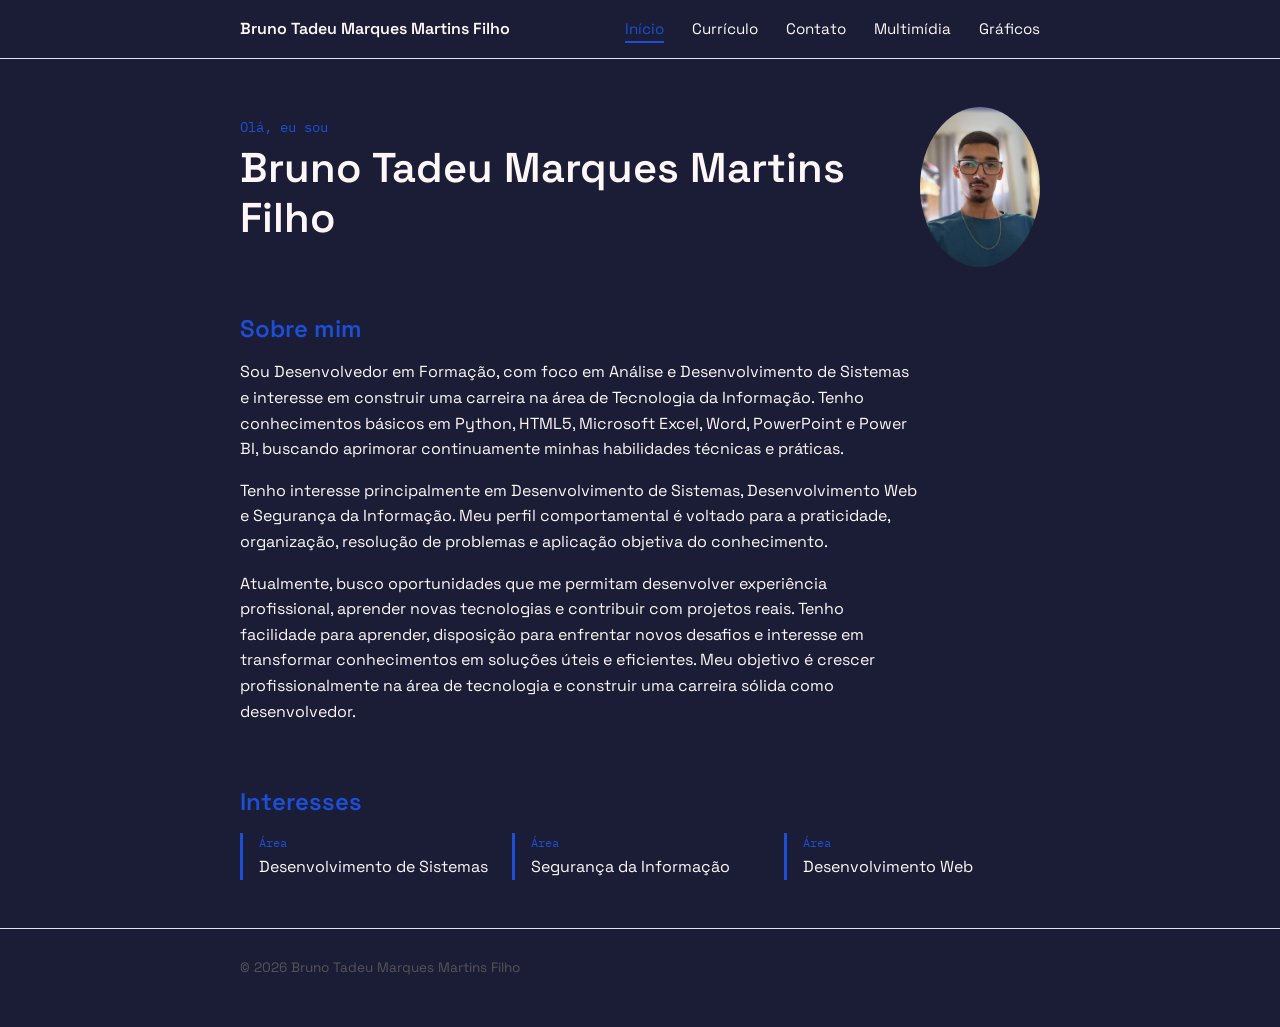
==== index.html @ e6d91eb6 "CP3: versão inicial do site versiionado" ====
<!DOCTYPE html>
<html lang="pt-BR">
<head>
  <meta charset="UTF-8">
  <meta name="viewport" content="width=device-width, initial-scale=1">
  <title>Bruno Tadeu Marques Martins Filho — Portfólio</title>
  <link rel="preconnect" href="https://fonts.googleapis.com">
  <link href="https://fonts.googleapis.com/css2?family=Space+Grotesk:wght@400;500;600;700&family=IBM+Plex+Mono:wght@400;500&display=swap" rel="stylesheet">
  <link rel="stylesheet" href="css/estilos.css">
</head>
<body>

  <header class="site-header">
    <div class="header-inner">
      <a class="brand" href="index.html">Bruno Tadeu Marques Martins Filho</a>
      <nav class="main-nav" aria-label="Navegação principal">
        <ul>
          <li><a href="index.html" aria-current="page">Início</a></li>
          <li><a href="curriculo.html">Currículo</a></li>
          <li><a href="formulario.html">Contato</a></li>
          <li><a href="multimidia.html">Multimídia</a></li>
          <li><a href="graficos.html">Gráficos</a></li>
        </ul>
      </nav>
    </div>
  </header>

  <main>
    <section class="hero" aria-labelledby="hero-title">
      <div>
        <p class="hero-lead">Olá, eu sou</p>
        <h1 id="hero-title">Bruno Tadeu Marques Martins Filho</h1>
      </div>
      <img
        class="avatar"
        src="img_mp3_mp4/minha-foto.jpeg"
        alt="Foto de Bruno Tadeu"
        width="160"
        height="160"
      >
    </section>

    <section aria-labelledby="sobre-title">
      <h2 id="sobre-title">Sobre mim</h2>
      <article>
        <p>
          Sou Desenvolvedor em Formação, com foco em Análise e Desenvolvimento de Sistemas 
          e interesse em construir uma carreira na área de Tecnologia da Informação. 
          Tenho conhecimentos básicos em Python, HTML5, Microsoft Excel, Word, PowerPoint e Power BI, 
          buscando aprimorar continuamente minhas habilidades técnicas e práticas.
        </p>
        <p>
          Tenho interesse principalmente em Desenvolvimento de Sistemas, Desenvolvimento Web e Segurança da Informação. 
          Meu perfil comportamental é voltado para a praticidade, organização, resolução de problemas e aplicação objetiva do conhecimento.
        </p>
        <p>
          Atualmente, busco oportunidades que me permitam desenvolver experiência profissional, 
          aprender novas tecnologias e contribuir com projetos reais. Tenho facilidade para aprender, 
          disposição para enfrentar novos desafios e interesse em transformar conhecimentos em soluções úteis e eficientes. 
          Meu objetivo é crescer profissionalmente na área de tecnologia e construir uma carreira sólida como desenvolvedor.
        </p>
      </article>
    </section>

    <section aria-labelledby="interesses-title">
      <h2 id="interesses-title">Interesses</h2>
      <ul class="lista-simples">
        <li>
          <span class="etiqueta">Área</span>
          Desenvolvimento de Sistemas
        </li>
        <li>
          <span class="etiqueta">Área</span>
          Segurança da Informação
        </li>
        <li>
          <span class="etiqueta">Área</span>
          Desenvolvimento Web
        </li>
      </ul>
    </section>
  </main>

  <footer class="site-footer">
    <div class="footer-inner">
      <span>&copy; 2026 Bruno Tadeu Marques Martins Filho</span>
    </div>
  </footer>

</body>
</html>
---- css/estilos.css ----
/* =========================================================
   ESTILOS.CSS — Portfólio pessoal
   Paleta: azul, branco e preto, apenas.
   ========================================================= */

:root {
  --branco: #fff7f7;
  --azul: #1c4fd6;
  --azul-claro: #4f7fe8;
  --azul-suave: #eef2fc;
  --preto: #1b1d37;
  --cinza-linha: #dde3ef;

  --fonte: "Space Grotesk", "Segoe UI", sans-serif;
  --fonte-mono: "IBM Plex Mono", "Courier New", monospace;

  --largura-conteudo: 800px;
  --espaco-1: 8px;
  --espaco-2: 16px;
  --espaco-3: 28px;
  --espaco-4: 48px;
}

*,
*::before,
*::after {
  box-sizing: border-box;
}

body {
  margin: 0;
  background-color: var(--preto);
  color: var(--branco);
  font-family: var(--fonte);
  line-height: 1.6;
  -webkit-font-smoothing: antialiased;
}

img {
  max-width: 100%;
  height: auto;
  display: block;
}

a {
  color: var(--azul);
}

a:focus-visible,
button:focus-visible,
input:focus-visible,
select:focus-visible,
textarea:focus-visible {
  outline: 2px solid var(--azul);
  outline-offset: 2px;
}

h1,
h2,
h3 {
  font-weight: 600;
  line-height: 1.2;
  margin: 0 0 var(--espaco-2);
}

h1 {
  font-size: clamp(1.9rem, 4vw, 2.6rem);
}

h2 {
  font-size: clamp(1.25rem, 3vw, 1.5rem);
  color: var(--azul);
}

p {
  margin: 0 0 var(--espaco-2);
  max-width: 68ch;
}

ul,
ol {
  padding-left: 1.2rem;
}

/* ---------- Cabeçalho / navegação ---------- */
.site-header {
  border-bottom: 1px solid var(--cinza-linha);
}

.header-inner {
  width: min(100% - 2.5rem, var(--largura-conteudo));
  margin-inline: auto;
  display: flex;
  flex-direction: column;
  align-items: flex-start;
  flex-wrap: wrap;
  gap: var(--espaco-2);
  padding: var(--espaco-2) 0;
}

.brand {
  font-weight: 600;
  color: var(--branco);
  text-decoration: none;
}

.main-nav ul {
  list-style: none;
  display: flex;
  flex-wrap: wrap;
  gap: var(--espaco-3);
  margin: 0;
  padding: 0;
}

.main-nav a {
  color: var(--branco);
  text-decoration: none;
  font-size: 0.95rem;
  padding-bottom: 0.2rem;
  border-bottom: 2px solid transparent;
}

.main-nav a:hover {
  color: var(--azul);
}

.main-nav a[aria-current="page"] {
  color: var(--azul);
  border-bottom-color: var(--azul);
}

/* ---------- Conteúdo principal ---------- */
main {
  width: min(100% - 2.5rem, var(--largura-conteudo));
  margin-inline: auto;
  padding: var(--espaco-4) 0;
  display: flex;
  flex-direction: column;
  gap: var(--espaco-4);
}

/* ---------- Hero (página inicial) ---------- */
.hero {
  display: flex;
  flex-wrap: wrap-reverse;
  align-items: center;
  gap: var(--espaco-3);
}

.hero > div {
  flex: 1 1 320px;
}

.hero-lead {
  color: var(--azul);
  font-family: var(--fonte-mono);
  font-size: 0.9rem;
  margin-bottom: 0.3rem;
}

.avatar {
  width: 120px;
  height: auto;
  border-radius: 50%;
  object-fit: cover;
  object-position: center top;
}

/* ---------- Listas simples ---------- */
.lista-simples {
  list-style: none;
  padding: 0;
  margin: 0;
  display: flex;
  flex-wrap: wrap;
  gap: var(--espaco-2);
}

.lista-simples li {
  flex: 1 1 220px;
  border-left: 3px solid var(--azul);
  padding-left: var(--espaco-2);
}

.etiqueta {
  display: block;
  font-family: var(--fonte-mono);
  font-size: 0.75rem;
  color: var(--azul);
  margin-bottom: 0.15rem;
}

/* ---------- Tabela (currículo) ---------- */
.tabela-experiencia {
  width: 100%;
  border-collapse: collapse;
  font-size: 0.95rem;
}

.tabela-experiencia caption {
  text-align: left;
  color: var(--azul);
  font-size: 0.85rem;
  margin-bottom: var(--espaco-2);
}

.tabela-experiencia th,
.tabela-experiencia td {
  border-bottom: 1px solid var(--cinza-linha);
  padding: 0.6rem 0.5rem;
  text-align: left;
  vertical-align: top;
}

.tabela-experiencia thead th {
  color: var(--azul);
  font-weight: 600;
  border-bottom: 2px solid var(--azul);
}

/* ---------- Formulário ---------- */
.form-grid {
  display: grid;
  gap: var(--espaco-3);
  max-width: 480px;
}

.campo {
  display: flex;
  flex-direction: column;
  gap: 0.4rem;
}

.campo label {
  font-size: 0.9rem;
  font-weight: 600;
}

.campo input[type="text"],
.campo input[type="email"],
.campo input[type="tel"],
.campo input[type="date"],
.campo select,
.campo textarea {
  background-color: var(--preto);
  border: 1px solid var(--cinza-linha);
  border-radius: 4px;
  color: var(--branco);
  padding: 0.6rem 0.75rem;
  font-family: var(--fonte);
  font-size: 1rem;
}

.campo input:focus,
.campo select:focus,
.campo textarea:focus {
  border-color: var(--azul);
}

.campo textarea {
  resize: vertical;
  min-height: 110px;
}

.grupo-opcoes {
  border: 1px solid var(--cinza-linha);
  border-radius: 4px;
  padding: var(--espaco-2) var(--espaco-3);
}

.grupo-opcoes legend {
  font-size: 0.9rem;
  font-weight: 600;
  padding: 0 0.4rem;
}

.opcao {
  display: flex;
  align-items: center;
  gap: 0.5rem;
  margin: 0.35rem 0;
}

.campo-obrigatorio::after {
  content: " *";
  color: var(--azul);
}

.botao {
  justify-self: start;
  background-color: var(--azul);
  color: var(--preto);
  border: none;
  border-radius: 4px;
  padding: 0.7rem 1.4rem;
  font-size: 0.95rem;
  font-weight: 600;
  cursor: pointer;
}

.botao:hover {
  background-color: var(--azul-claro);
}

.nota-form {
  font-size: 0.85rem;
  color: #555555;
}

/* ---------- Multimídia ---------- */
video,
iframe {
  width: 100%;
  max-width: 640px;
  border: 1px solid var(--cinza-linha);
  border-radius: 4px;
}

video {
  height: auto;
}

iframe {
  height: 360px;
}

/* ---------- Canvas e SVG ---------- */
canvas {
  border: 1px solid var(--cinza-linha);
  border-radius: 4px;
  max-width: 100%;
}

.icon-svg {
  width: 140px;
  height: 140px;
}

.icon-svg .traco {
  fill: none;
  stroke: var(--azul);
  stroke-width: 3;
}

.icon-svg .traco-fino {
  fill: none;
  stroke: var(--branco);
  stroke-width: 1;
}

.icon-svg .ponto {
  fill: var(--branco);
}

/* ---------- Rodapé ---------- */
.site-footer {
  border-top: 1px solid var(--cinza-linha);
  padding: var(--espaco-3) 0 var(--espaco-4);
}

.footer-inner {
  width: min(100% - 2.5rem, var(--largura-conteudo));
  margin-inline: auto;
  font-size: 0.85rem;
  color: #555555;
  display: flex;
  flex-wrap: wrap;
  justify-content: space-between;
  gap: 0.5rem;
}

/* ---------- Grid (página de currículo) ---------- */
.grid-curriculo {
  display: grid;
  gap: var(--espaco-4);
  grid-template-areas:
    "formacao"
    "experiencia"
    "habilidades";
}

.grid-item--formacao {
  grid-area: formacao;
}

.grid-item--experiencia {
  grid-area: experiencia;
}

.grid-item--habilidades {
  grid-area: habilidades;
}

/* ---------- Responsivo (mobile-first) ---------- */
@media (min-width: 768px) {
  .header-inner {
    flex-direction: row;
    align-items: center;
    justify-content: space-between;
  }

  .grid-curriculo {
    grid-template-columns: 1fr 1fr;
    grid-template-areas:
      "formacao habilidades"
      "experiencia experiencia";
  }
}

@media (prefers-reduced-motion: reduce) {
  html {
    scroll-behavior: auto;
  }
}
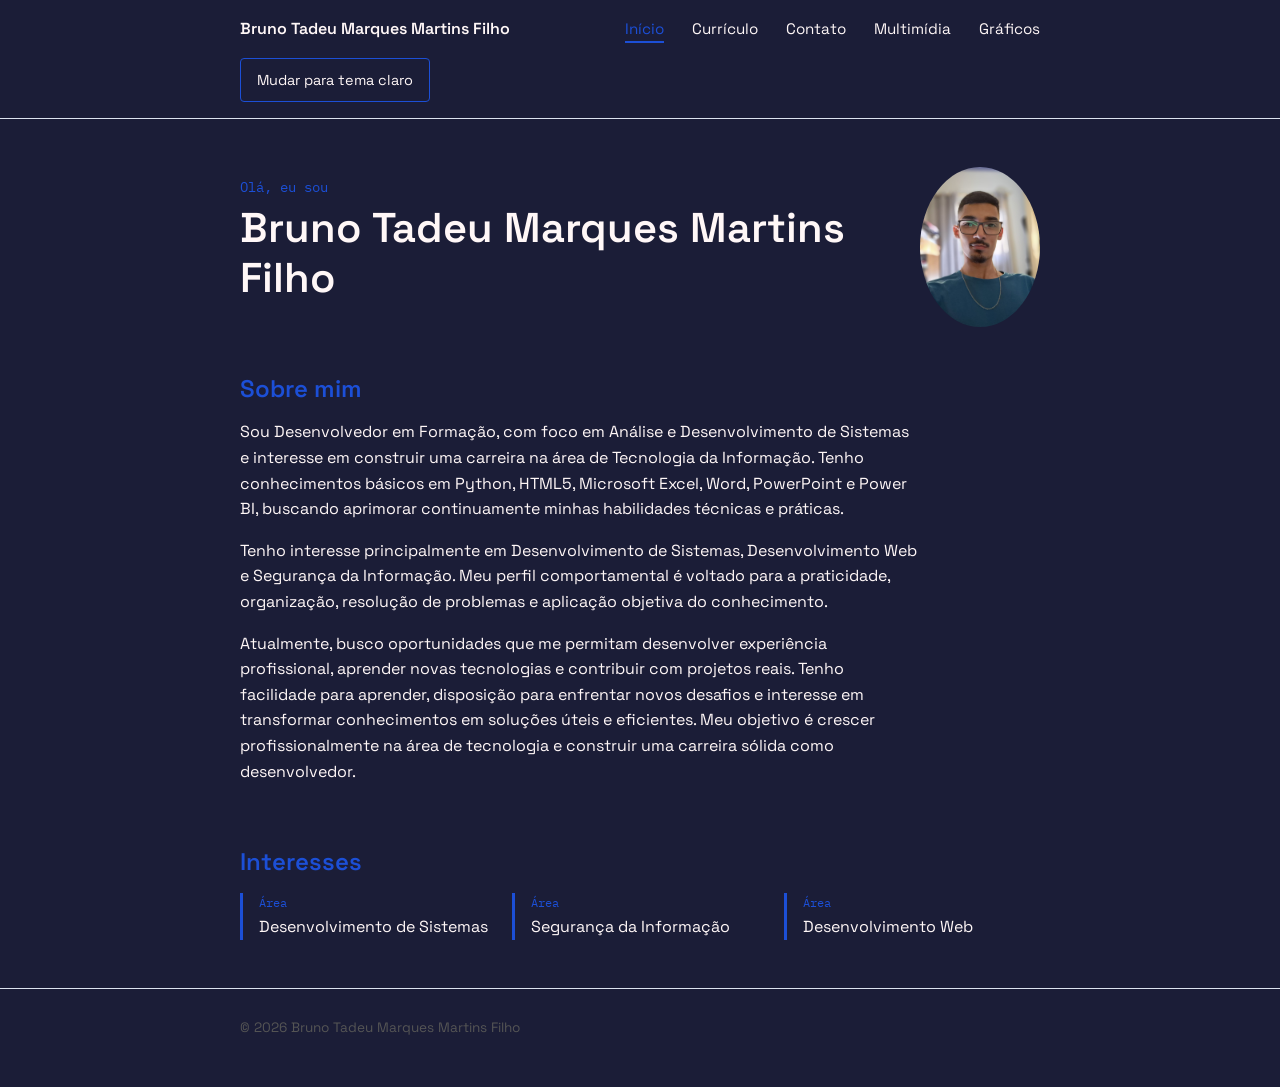
==== commit 999d4e55: "Adicionar tema claro/escuro com localStorage" ====
--- a/index.html
+++ b/index.html
@@ -7,6 +7,7 @@
   <link rel="preconnect" href="https://fonts.googleapis.com">
   <link href="https://fonts.googleapis.com/css2?family=Space+Grotesk:wght@400;500;600;700&family=IBM+Plex+Mono:wght@400;500&display=swap" rel="stylesheet">
   <link rel="stylesheet" href="css/estilos.css">
+  <script src="js/scripts.js"></script>
 </head>
 <body>
 
@@ -22,6 +23,7 @@
           <li><a href="graficos.html">Gráficos</a></li>
         </ul>
       </nav>
+      <button class="botao-tema" type="button">Mudar para tema claro</button>
     </div>
   </header>
 
--- a/css/estilos.css
+++ b/css/estilos.css
@@ -10,6 +10,9 @@
   --azul-suave: #eef2fc;
   --preto: #1b1d37;
   --cinza-linha: #dde3ef;
+  /* tema: escuro por padrão; o claro é ativado via data-theme="light" */
+  --fundo: var(--preto);
+  --texto: var(--branco);
 
   --fonte: "Space Grotesk", "Segoe UI", sans-serif;
   --fonte-mono: "IBM Plex Mono", "Courier New", monospace;
@@ -21,6 +24,11 @@
   --espaco-4: 48px;
 }
 
+:root[data-theme="light"] {
+  --fundo: var(--branco);
+  --texto: var(--preto);
+}
+
 *,
 *::before,
 *::after {
@@ -29,8 +37,8 @@
 
 body {
   margin: 0;
-  background-color: var(--preto);
-  color: var(--branco);
+  background-color: var(--fundo);
+  color: var(--texto);
   font-family: var(--fonte);
   line-height: 1.6;
   -webkit-font-smoothing: antialiased;
@@ -100,7 +108,7 @@
 
 .brand {
   font-weight: 600;
-  color: var(--branco);
+  color: var(--texto);
   text-decoration: none;
 }
 
@@ -114,7 +122,7 @@
 }
 
 .main-nav a {
-  color: var(--branco);
+  color: var(--texto);
   text-decoration: none;
   font-size: 0.95rem;
   padding-bottom: 0.2rem;
@@ -128,6 +136,23 @@
 .main-nav a[aria-current="page"] {
   color: var(--azul);
   border-bottom-color: var(--azul);
+}
+
+.botao-tema {
+  background-color: transparent;
+  color: var(--texto);
+  border: 1px solid var(--azul);
+  border-radius: 4px;
+  min-height: 44px;
+  padding: var(--espaco-1) var(--espaco-2);
+  font-family: var(--fonte);
+  font-size: 0.9rem;
+  cursor: pointer;
+}
+
+.botao-tema:hover {
+  background-color: var(--azul);
+  color: var(--branco);
 }
 
 /* ---------- Conteúdo principal ---------- */
@@ -243,10 +268,10 @@
 .campo input[type="date"],
 .campo select,
 .campo textarea {
-  background-color: var(--preto);
+  background-color: var(--fundo);
   border: 1px solid var(--cinza-linha);
   border-radius: 4px;
-  color: var(--branco);
+  color: var(--texto);
   padding: 0.6rem 0.75rem;
   font-family: var(--fonte);
   font-size: 1rem;
@@ -345,12 +370,12 @@
 
 .icon-svg .traco-fino {
   fill: none;
-  stroke: var(--branco);
+  stroke: var(--texto);
   stroke-width: 1;
 }
 
 .icon-svg .ponto {
-  fill: var(--branco);
+  fill: var(--texto);
 }
 
 /* ---------- Rodapé ---------- */
